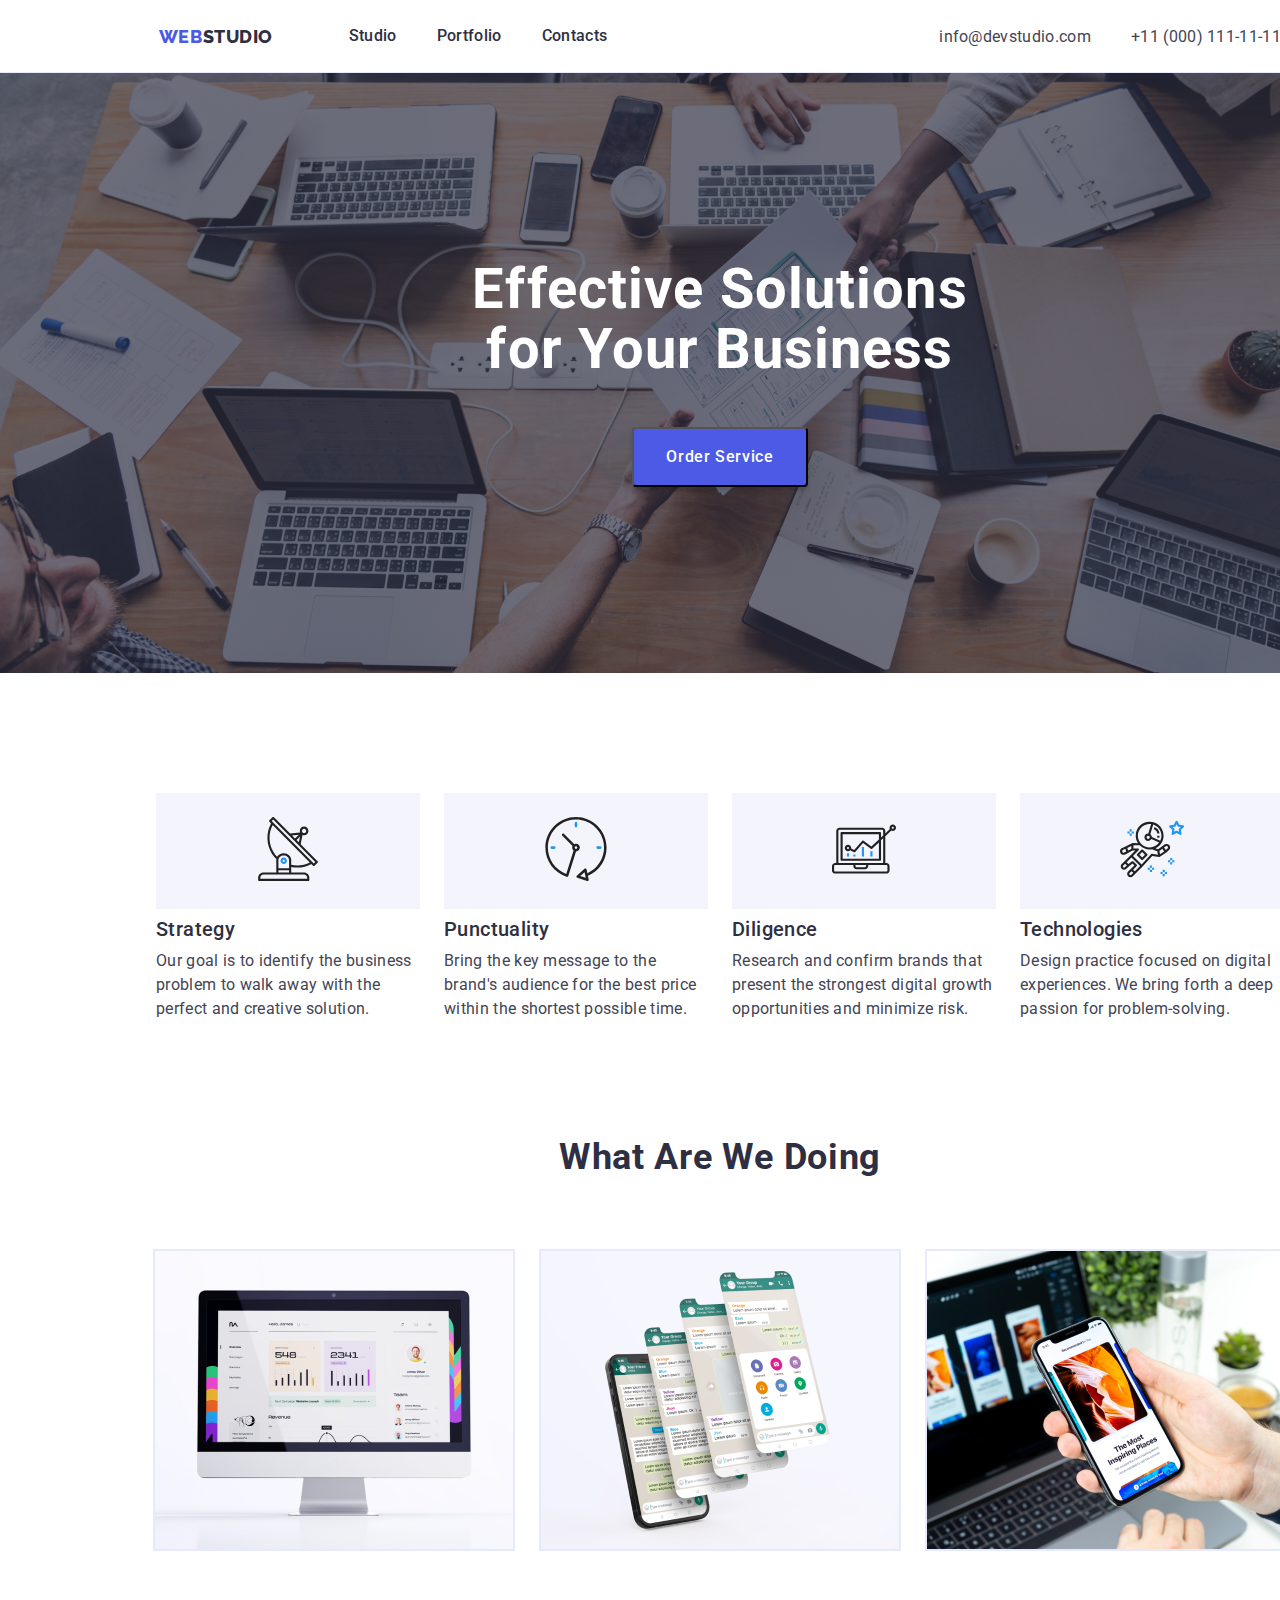
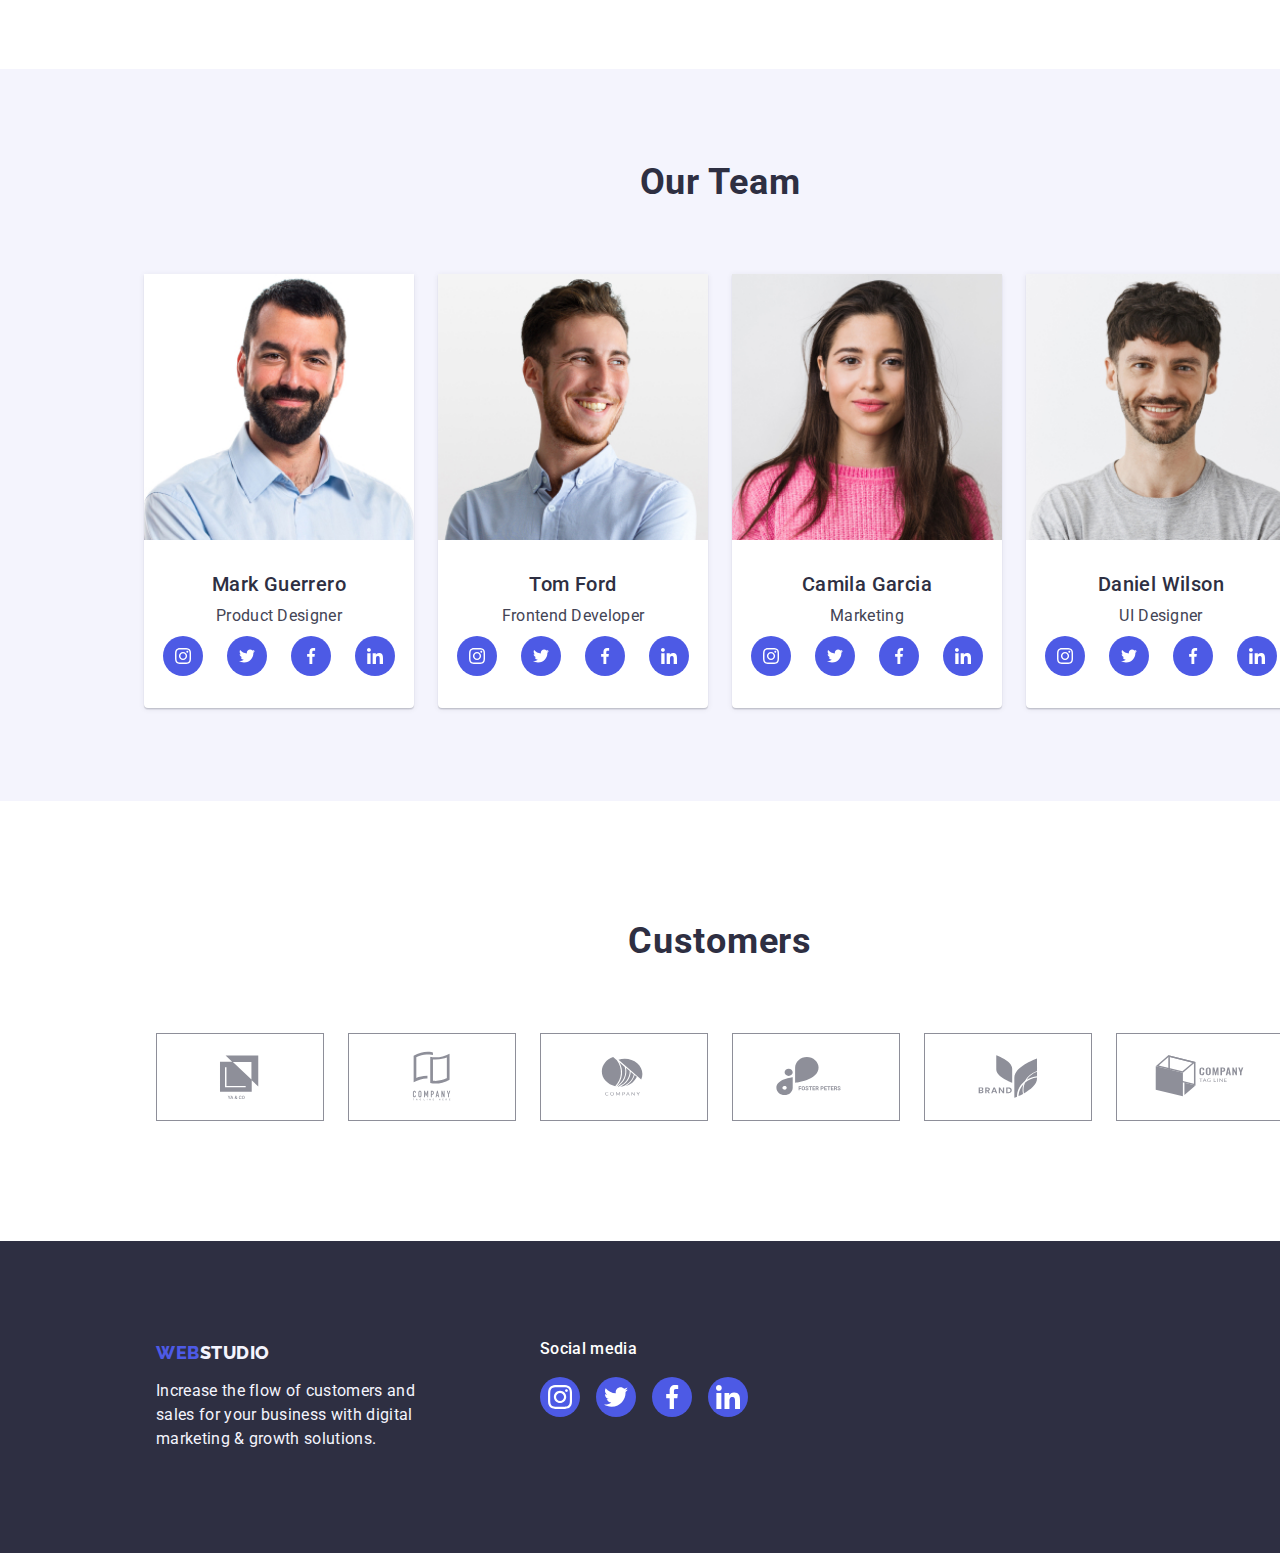
==== index.html @ db29e903 "Initial commit" ====
<!DOCTYPE html>
<html lang="en">
  <head>
    <meta charset="UTF-8" />
    <meta name="viewport" content="width=device-width, initial-scale=1.0" />
    <title>GoIT-homework-04</title>
    <link rel="preconnect" href="https://fonts.googleapis.com" />
    <link rel="preconnect" href="https://fonts.gstatic.com" crossorigin />
    <link
      href="https://fonts.googleapis.com/css2?family=Raleway:wght@800&family=Roboto:wght@400;500;700;900&display=swap"
      rel="stylesheet"
    />
    <link rel="stylesheet" href="./css/styles.css" />
  </head>

  <body class="container">
    <header class="topline">
      <h4>
        <a class="logo" href="https://Webstudio.com">
          <span class="web">web</span>studio
        </a>
      </h4>
      <section class="menu">
        <ul class="menu-nav">
          <li>
            <a class="tch" href="https://Webstudio/Studio.com">Studio</a>
          </li>
          <li>
            <a
              href="portfolio.html"
              class="tch"
              href="https://Webstudio/Portfolio.com"
              >Portfolio</a
            >
          </li>
          <li>
            <a
              class="tch"
              href="file:///C:/Project/goit-markup-hw-02/portfolio.html"
              >Contacts</a
            >
          </li>
        </ul>
      </section>
      <section class="contacts">
        <ul class="contacts-nav">
          <!--child 3-->
          <li>
            <a class="trh" href="mailto:info@devstudio.com"
              >info@devstudio.com</a
            >
          </li>
          <li>
            <a class="trh" href="tel:+110001111111">+11 (000) 111-11-11</a>
          </li>
        </ul>
      </section>
    </header>

    <main>
      <!-- hero -->
      <section class="hero-background">
        <h1 class="hero-title">Effective Solutions for Your Business</h1>
        <button class="btn" type="button">Order Service</button>
      </section>
      <!-- about -->
      <section class="first-section">
        <div class="feature">
          <ul class="feature-list">
            <li>
              <div class="first-section-icons">
                <svg width="64" height="64">
                  <use href="./images/icons.svg#antenna-1"></use>
                </svg>
              </div>
              <h3 class="feature-title">Strategy</h3>
            </li>
          </ul>
          <p class="feature-body">
            Our goal is to identify the business problem to walk away with the
            perfect and creative solution.
          </p>
        </div>

        <div class="feature">
          <ul class="feature-list">
            <li>
              <div class="first-section-icons">
                <svg width="64" height="64">
                  <use href="./images/icons.svg#clock-1"></use>
                </svg>
              </div>
              <h3 class="feature-title">Punctuality</h3>
            </li>
          </ul>
          <p class="feature-body">
            Bring the key message to the brand's audience for the best price
            within the shortest possible time.
          </p>
        </div>
        <div class="feature">
          <ul class="feature-list">
            <li>
              <div class="first-section-icons">
                <svg width="64" height="64">
                  <use href="./images/icons.svg#diagram-1"></use>
                </svg>
              </div>
              <h3 class="feature-title">Diligence</h3>
            </li>
          </ul>
          <p class="feature-body">
            Research and confirm brands that present the strongest digital
            growth opportunities and minimize risk.
          </p>
        </div>
        <div class="feature">
          <ul class="feature-list">
            <li>
              <div class="first-section-icons">
                <svg width="64" height="64">
                  <use href="./images/icons.svg#astronaut-1"></use>
                </svg>
              </div>
              <h3 class="feature-title">Technologies</h3>
            </li>
          </ul>
          <p class="feature-body">
            Design practice focused on digital experiences. We bring forth a
            deep passion for problem-solving.
          </p>
        </div>
      </section>

      <!-- services -->
      <section class="second-section">
        <h2>what are we doing</h2>
        <ul class="service">
          <li>
            <img
              src="images/desktop.jpg"
              alt="desktop switched on"
              width="360"
            />
          </li>

          <li>
            <img
              src="images/mobile-device.jpg"
              alt="mobile device"
              width="360"
            />
          </li>

          <li>
            <img
              src="images/device-on-hand.jpg"
              alt="mobile device on hand"
              width="360"
            />
          </li>
        </ul>
      </section>
      <!-- team -->
      <section class="third-section">
        <div class="team">
          <h2 class="team-title">our team</h2>
          <ul class="team-members">
            <!-- mark-guerrero -->
            <li class="team-card">
              <img
                src="images/mark-guerrero.jpg"
                alt=" Mark Guerrero"
                width="270"
              />
              <div class="card-content">
                <h3>Mark Guerrero</h3>
                <h4>Product Designer</h4>
                <div class="team-socials">
                  <a class="team-socials-icon">
                    <svg width="16" height="16">
                      <use href="./images/icons.svg#instagram-2"></use>
                    </svg>
                  </a>
                  <a class="team-socials-icon">
                    <svg width="16" height="16">
                      <use href="./images/icons.svg#twitter-1"></use>
                    </svg>
                  </a>
                  <a class="team-socials-icon">
                    <svg width="16" height="16">
                      <use href="./images/icons.svg#facebook-1"></use>
                    </svg>
                  </a>
                  <a class="team-socials-icon">
                    <svg width="16" height="16">
                      <use href="./images/icons.svg#linkedin-1"></use>
                    </svg>
                  </a>
                </div>
              </div>
            </li>
            <!-- tom-ford -->
            <li class="team-card">
              <img src="images/tom-ford.jpg" alt="Tom Ford" width="270" />
              <div class="card-content">
                <h3>Tom Ford</h3>
                <h4>Frontend Developer</h4>
                <div class="team-socials">
                  <a class="team-socials-icon">
                    <svg width="16" height="16">
                      <use href="./images/icons.svg#instagram-2"></use>
                    </svg>
                  </a>
                  <a class="team-socials-icon">
                    <svg width="16" height="16">
                      <use href="./images/icons.svg#twitter-1"></use>
                    </svg>
                  </a>
                  <a class="team-socials-icon">
                    <svg width="16" height="16">
                      <use href="./images/icons.svg#facebook-1"></use>
                    </svg>
                  </a>
                  <a class="team-socials-icon">
                    <svg width="16" height="16">
                      <use href="./images/icons.svg#linkedin-1"></use>
                    </svg>
                  </a>
                </div>
              </div>
            </li>
            <!-- camila-garcia -->
            <li class="team-card">
              <img
                src="images/camila-garcia.jpg"
                alt="Camila Garcia"
                width="270"
              />
              <div class="card-content">
                <h3>Camila Garcia</h3>
                <h4>Marketing</h4>
                <div class="team-socials">
                  <a class="team-socials-icon">
                    <svg width="16" height="16">
                      <use href="./images/icons.svg#instagram-2"></use>
                    </svg>
                  </a>
                  <a class="team-socials-icon">
                    <svg width="16" height="16">
                      <use href="./images/icons.svg#twitter-1"></use>
                    </svg>
                  </a>
                  <a class="team-socials-icon">
                    <svg width="16" height="16">
                      <use href="./images/icons.svg#facebook-1"></use>
                    </svg>
                  </a>
                  <a class="team-socials-icon">
                    <svg width="16" height="16">
                      <use href="./images/icons.svg#linkedin-1"></use>
                    </svg>
                  </a>
                </div>
              </div>
            </li>
            <!-- daniel-wilson -->
            <li class="team-card">
              <img
                src="images/daniel-wilson.jpg"
                alt="Daniel Wilson"
                width="270"
              />
              <div class="card-content">
                <h3>Daniel Wilson</h3>
                <h4>UI Designer</h4>
                <div class="team-socials">
                  <a class="team-socials-icon">
                    <svg width="16" height="16">
                      <use href="./images/icons.svg#instagram-2"></use>
                    </svg>
                  </a>
                  <a class="team-socials-icon">
                    <svg width="16" height="16">
                      <use href="./images/icons.svg#twitter-1"></use>
                    </svg>
                  </a>
                  <a class="team-socials-icon">
                    <svg width="16" height="16">
                      <use href="./images/icons.svg#facebook-1"></use>
                    </svg>
                  </a>
                  <a class="team-socials-icon">
                    <svg width="16" height="16">
                      <use href="./images/icons.svg#linkedin-1"></use>
                    </svg>
                  </a>
                </div>
              </div>
            </li>
          </ul>
        </div>
      </section>

      <section class="fourth-section">
        <h2>Customers</h2>
        <ul class="client-list">
          <li>
            <a class="client-icon">
              <svg width="104" height="56">
                <use href="./images/icons.svg#Logo-6"></use>
              </svg>
            </a>
          </li>
          <li>
            <a class="client-icon">
              <svg width="104" height="56">
                <use href="./images/icons.svg#Logo-4"></use>
              </svg>
            </a>
          </li>
          <li>
            <a class="client-icon">
              <svg width="104" height="56">
                <use href="./images/icons.svg#Logo-5"></use>
              </svg>
            </a>
          </li>
          <li>
            <a class="client-icon">
              <svg width="104" height="56">
                <use href="./images/icons.svg#Logo-2"></use>
              </svg>
            </a>
          </li>
          <li>
            <a class="client-icon">
              <svg width="104" height="56">
                <use href="./images/icons.svg#Logo"></use>
              </svg>
            </a>
          </li>
          <li>
            <a class="client-icon">
              <svg width="104" height="56">
                <use href="./images/icons.svg#Logo-1"></use>
              </svg>
            </a>
          </li>
        </ul>
      </section>
    </main>

    <footer class="footer-background">
      <div class="footer-textbox">
        <h4>
          <a class="footer-logo" href="https://Webstudio.com"
            ><span class="web">web</span>studio</a
          >
        </h4>
        <p class="footer-text">
          Increase the flow of customers and sales for your business with
          digital marketing & growth solutions.
        </p>
      </div>
      <div class="footer-social">
        <p class="social-text">Social media</p>
        <div class="footer-socials">
          <a class="footer-socials-icon">
            <svg width="24" height="24">
              <use href="./images/icons.svg#instagram-2"></use>
            </svg>
          </a>
          <a class="footer-socials-icon">
            <svg width="24" height="24">
              <use href="./images/icons.svg#twitter-1"></use>
            </svg>
          </a>
          <a class="footer-socials-icon">
            <svg width="24" height="24">
              <use href="./images/icons.svg#facebook-1"></use>
            </svg>
          </a>
          <a class="footer-socials-icon">
            <svg width="24" height="24">
              <use href="./images/icons.svg#linkedin-1"></use>
            </svg>
          </a>
        </div>
      </div>
    </footer>
  </body>
</html>
---- css/styles.css ----
:root {
  --navy-blue: rgba(46, 47, 66, 1);
  --iris: rgba(77, 90, 229, 1);
  --white: rgba(255, 255, 255, 1);
  --cloud: rgba(244, 244, 253, 1);
  --slate: rgba(67, 68, 85, 1);
  --cornflower: rgba(231, 233, 252, 1);
  --ocean: rgba(64, 75, 191, 1);
  --grey: rgba(46, 47, 66, 0.7);
  --light-slate: rgba(142, 143, 153, 1);
  --green: rgba(49, 208, 170, 1);
}
/* GENERAL */
.container {
  font-family: "Roboto", sans-serif;
  color: var(--navy-blue);
  width: 1440px;
  margin: 0 auto;
}

body {
  margin: 0;
  padding: 0;
}

a {
  text-decoration: none;
}

li {
  list-style: none;
}

ul {
  display: inline-flex;
  padding: 0;
}

/* Header Styles */
.topline {
  /* LAYOUT */
  display: flex;
  /* width: 1440px; */
  height: 72px;
  justify-content: center;
  align-items: center;
  flex-shrink: 0;
  /* STYLE */
  border-bottom: 1px solid var(--cornflower);
  background: var(--white);
  box-shadow: 0px 1px 6px 0px rgba(46, 47, 66, 0.08),
    0px 1px 1px 0px rgba(46, 47, 66, 0.16),
    0px 2px 1px 0px rgba(46, 47, 66, 0.08);
}

/* Logo Styles */
.logo {
  /* layout */
  display: inline-flex;
  height: 24px;
  align-items: center;
  flex-shrink: 0;
  margin: 25.5px 76px 25.5px 156px;
  text-decoration: none;
  /* style */
  font-family: Raleway;
  color: var(--navy-blue);
  font-size: 18px;
  font-weight: 800;
  line-height: 21px;
  letter-spacing: 0.54px;
  text-transform: uppercase;
}

.web {
  color: var(--iris, #4d5ae5);
}

a:hover,
a:focus,
a:active {
  color: var(--iris);
}

/* Menu Navigation Styles */
.menu-nav {
  /* font-family: Roboto; */
  /* display: inline-flex; */
  /* align-items: flex-start; */
  gap: 40px;
  margin: 24px 332px 24px 0;
}

.menu-nav .tch {
  color: var(--navy-blue);
  font-size: 16px;
  font-style: normal;
  font-weight: 500;
  line-height: 24px;
  letter-spacing: 0.32px;
}

.tch:hover,
/* .tch:focus, */
.tch:active,
.trh:hover,
/* .trh:focus, */
.trh:active {
  color: var(--iris);
}

.contacts-nav {
  /* font-family: Roboto; */
  /* align-items: flex-end; */
  gap: 40px;
  font-size: 16px;
  /* font-weight: 400; */
  /* line-height: 24px; */
  letter-spacing: 0.32px;
  margin: 24px 156px 24px 0px;
}

.trh {
  color: var(--slate);
}
/* END OF HEADER STYLES */

/* HERO STYLES */
.hero-background {
  margin: 0;
  padding: 0;
}
.hero-background {
  display: flex;
  flex-direction: column;
  justify-content: center;
  align-items: center;
  height: 600px;
  background-image: linear-gradient(
      to bottom,
      rgba(46, 47, 66, 0.7),
      rgba(46, 47, 66, 0.7)
    ),
    url("../images/people-office.jpg");
  /* background-color: var(--grey); */
  text-align: center;
}

.hero-title {
  /* layout */
  width: 496px;
  margin-top: 0;
  margin-bottom: 48px;
  /* style */
  color: var(--white);
  font-size: 56px;
  /* font-style: normal; */
  font-weight: 700;
  line-height: 60px;
  letter-spacing: 1.12px;
}

.btn {
  display: inline-flex;
  padding: 16px 32px;
  align-items: flex-start;
  gap: 10px;
  /* styles */
  border-radius: 4px;
  background: var(--iris);
  box-shadow: 0px 4px 4px 0px rgba(0, 0, 0, 0.15);
  color: var(--white);
  font-family: Roboto;
  font-size: 16px;
  font-style: normal;
  font-weight: 500;
  line-height: 24px;
  letter-spacing: 0.64px;
}

.btn:hover,
.btn:active,
.btn:focus {
  background-color: var(--ocean);
  color: var(--white);
}

/* SECTION 1 */
.first-section {
  display: flex;
  width: 1128px;
  height: 224px;
  flex-shrink: 0;
  margin: 120px 156px;
  gap: 24px;
}
.first-section-icons {
  background-color: var(--cloud);
  text-align: center;
  padding: 24px 100px;
}
.feature {
  display: flex;
  width: 264px;
  justify-content: right;
  flex-direction: column;
  gap: 8px;
}

h3,
p,
.feature-list {
  margin: 0;
  padding: 0;
}

.feature-title {
  /* Header 3 */
  display: flex;
  justify-content: left;
  font-family: Roboto;
  font-size: 20px;
  font-style: normal;
  font-weight: 500;
  line-height: 24px; /* 120% */
  letter-spacing: 0.4px;
  margin-top: 8px;
  /* width: 264px; */
}

.feature-body {
  /* Header 3 */
  color: var(--slate, #434455);
  font-size: 16px;
  font-style: normal;
  font-weight: 400;
  line-height: 24px; /* 150% */
  letter-spacing: 0.32px;
  width: 264px;
}

/* section 2 */
.second-section {
  width: 1128px;
  height: 412px;
  flex-shrink: 0;
  margin: 120px 156px;
}

h2 {
  color: var(--navy-blue, #2e2f42);
  text-align: center;
  /* Header 2 */
  font-size: 36px;
  font-style: normal;
  font-weight: 700;
  line-height: 40px; /* 111.111% */
  letter-spacing: 0.72px;
  text-transform: capitalize;
  margin: 0 0 72px;
}

.service {
  display: flex;
  justify-content: center;
  list-style: none; /* Remove default list styles */
  gap: 24px;
  padding: 0;
  margin: 0;
}
.service li img {
  border: 1px solid var(--cornflower, #e7e9fc);
  /* background: url(<path-to-image>), lightgray -72.845px -19px / 144.444% 112.667% no-repeat; */
}

.feature-list li {
  text-align: center;
}

.third-section {
  display: flex;
  flex-direction: column; /* Stack items vertically */
  justify-content: center; /* Vertically center items */
  /* style */
  height: 732px;
  flex-shrink: 0;
  background: var(--cloud, #f4f4fd);
}

.team-members {
  display: flex;
  justify-content: center;
  list-style: none; /* Remove default list styles */
  gap: 24px;
  padding: 0;
  margin: 0;
}

.team-card {
  /* layout */
  display: inline-flex;
  padding-bottom: 0px;
  flex-direction: column;
  justify-content: center;
  align-items: center;
  /* style */
  border-radius: 0px 0px 4px 4px;
  background: var(--white, #fff);
  box-shadow: 0px 2px 1px 0px rgba(46, 47, 66, 0.08),
    0px 1px 1px 0px rgba(46, 47, 66, 0.16),
    0px 1px 6px 0px rgba(46, 47, 66, 0.08);
}

.team-card li img {
  margin: 0;
  padding: 0;
}

.card-content {
  display: flex;
  width: 232px;
  flex-direction: column;
  justify-content: center;
  align-items: center;
  gap: 8px;
  margin: 32px 0;
}

.card-content h3 {
  text-align: center;
  /* Header 3 */
  font-size: 20px;
  font-style: normal;
  font-weight: 500;
  line-height: 24px; /* 120% */
  letter-spacing: 0.4px;
}
.card-content h4 {
  color: var(--slate, #434455);
  text-align: center;
  font-family: Roboto;
  font-size: 16px;
  font-style: normal;
  font-weight: 400;
  line-height: 24px; /* 150% */
  letter-spacing: 0.32px;
  margin: 0;
  padding: 0;
}

.team-socials {
  display: inline-flex;
  gap: 24px;
}
.team-socials-icon {
  display: inline-flex;
  justify-content: center;
  align-items: center;
  width: 40px;
  height: 40px;
  border-radius: 50%;
  background-color: var(--iris);
}

.team-socials-icon svg {
  fill: var(--white);
}

.team-socials-icon:hover,
.team-socials-icon:focus {
  background-color: var(--green);
}

/* CLIENTS STYLING */
.fourth-section {
  margin: 120px 0;
}
.fourth-section h2 {
  margin-bottom: 72px;
}

.client-list {
  margin: 0;
  display: flex;
  justify-content: center;
  gap: 24px;
}

.client-icon {
  display: flex;
  justify-content: center;
  align-items: center;
  border: 1px solid #8e8f99;
  padding: 0;
  margin: 0;
  width: 166px;
  height: 86px;
}

.client-icon svg {
  fill: #8e8f99;
}

.client-icon:hover,
.client-icon:focus {
  border-color: var(--iris);
}

.client-icon:hover svg,
.client-icon:focus svg {
  fill: var(--iris);
}

/* FOOTER STYLES */
.footer-background {
  display: flex;
  justify-content: left;
  align-items: center;
  height: 312px;
  flex-shrink: 0;
  background-color: var(--navy-blue);
  color: var(--cloud);
}

.footer-logo {
  font-family: Raleway;
  font-size: 18px;
  font-weight: 800;
  line-height: 21px;
  letter-spacing: 0.54px;
  text-decoration: none;
  color: inherit;
  text-transform: uppercase;
}

.footer-logo:focus,
.footer-logo:active,
.footer-logo:hover {
  color: var(--iris);
}

.footer-textbox {
  display: flex;
  flex-direction: column;
  width: 264px;
  height: 112px;
  gap: 16px;
  padding: 0;
  margin-top: 101.5px;
  margin-bottom: 100px;
  margin-left: 156px;
  margin-right: 120px;
}

.footer-text {
  color: var(--cloud);
  font-size: 16px;
  line-height: 24px; /* 150% */
  letter-spacing: 0.32px;
  margin: 0;
  margin-bottom: 100px;
}

.footer-socials {
  display: inline-flex;
  gap: 16px;
}
.footer-socials-icon {
  display: inline-flex;
  justify-content: center;
  align-items: center;
  width: 40px;
  height: 40px;
  border-radius: 50%;
  background-color: var(--iris);
  margin-bottom: 132px;
}

.footer-socials-icon svg {
  fill: var(--white);
}

.footer-socials-icon:hover,
.footer-socials-icon:focus {
  background-color: var(--green);
}

.footer-socials {
  width: 208px;
  height: 80px;
  gap: 16px;
  padding: 0;
  margin: 0;
}
.social-text {
  color: var(--white);
  font-weight: 500;
  line-height: 24px;
  letter-spacing: 0.32px;
  margin-bottom: 16px;
}

footer h4 {
  margin: 0;
  padding: 0;
}
/* END OF FOOTER STYLES */

/* PORTFOLIO STYLES */
.filters {
  display: inline-flex;
  align-items: flex-start;
  gap: 24px;
  margin: 96px 427px 72px;
}

.filter-btn {
  display: flex;
  padding: 12px 24px;
  align-items: flex-start;
  text-wrap: nowrap;
  border-radius: 4px;
  border-color: var(--ocean);
  background: var(--ocean);
  box-shadow: 0px 2px 2px 0px rgba(0, 0, 0, 0.12),
    0px 2px 1px 0px rgba(0, 0, 0, 0.08), 0px 3px 1px 0px rgba(0, 0, 0, 0.1);
  gap: 10px;
  color: var(--white);
  background-color: var(--iris);
  text-align: center;
  font-family: Roboto;
  font-size: 16px;
  font-weight: 500;
  line-height: 24px;
  letter-spacing: 0.64px;
}

.filter-btn:hover,
.filter-btn:active,
.filter-btn:focus {
  background-color: var(--cloud);
  border-color: var(--cornflower);
  box-shadow: 0px 2px 2px 0px rgba(0, 0, 0, 0.12),
    0px 2px 1px 0px rgba(0, 0, 0, 0.08), 0px 3px 1px 0px rgba(0, 0, 0, 0.1);
  color: var(--iris);
}

.project-card {
  display: flex;
  width: 360px;
  height: 420px;
  padding-bottom: 0px;
  flex-direction: column;
  align-items: flex-start;
  gap: 32px;
  flex-shrink: 0;
  border: 1px solid var(--cornflower);
  background: var(--white);
}

.project-card h3 {
  color: var(--navy-blue);
  font-size: 20px;
  font-weight: 500;
  line-height: 24px;
  letter-spacing: 0.4px;
}

.project-card p {
  color: var(--slate);
  font-size: 16px;
  line-height: 24px;
  letter-spacing: 0.32px;
}

.project-card-content {
  display: flex;
  margin: 0;
  width: 328px;
  padding: 0px 16px;
  flex-direction: column;
  justify-content: center;
  align-items: flex-start;
  gap: 8px;
  align-self: stretch;
}

.one,
.two,
.three {
  width: 1128px;
  height: 420px;
  flex-shrink: 0;
  gap: 24px;
  margin-left: 156px;
}

.three {
  margin-bottom: 120px;
}
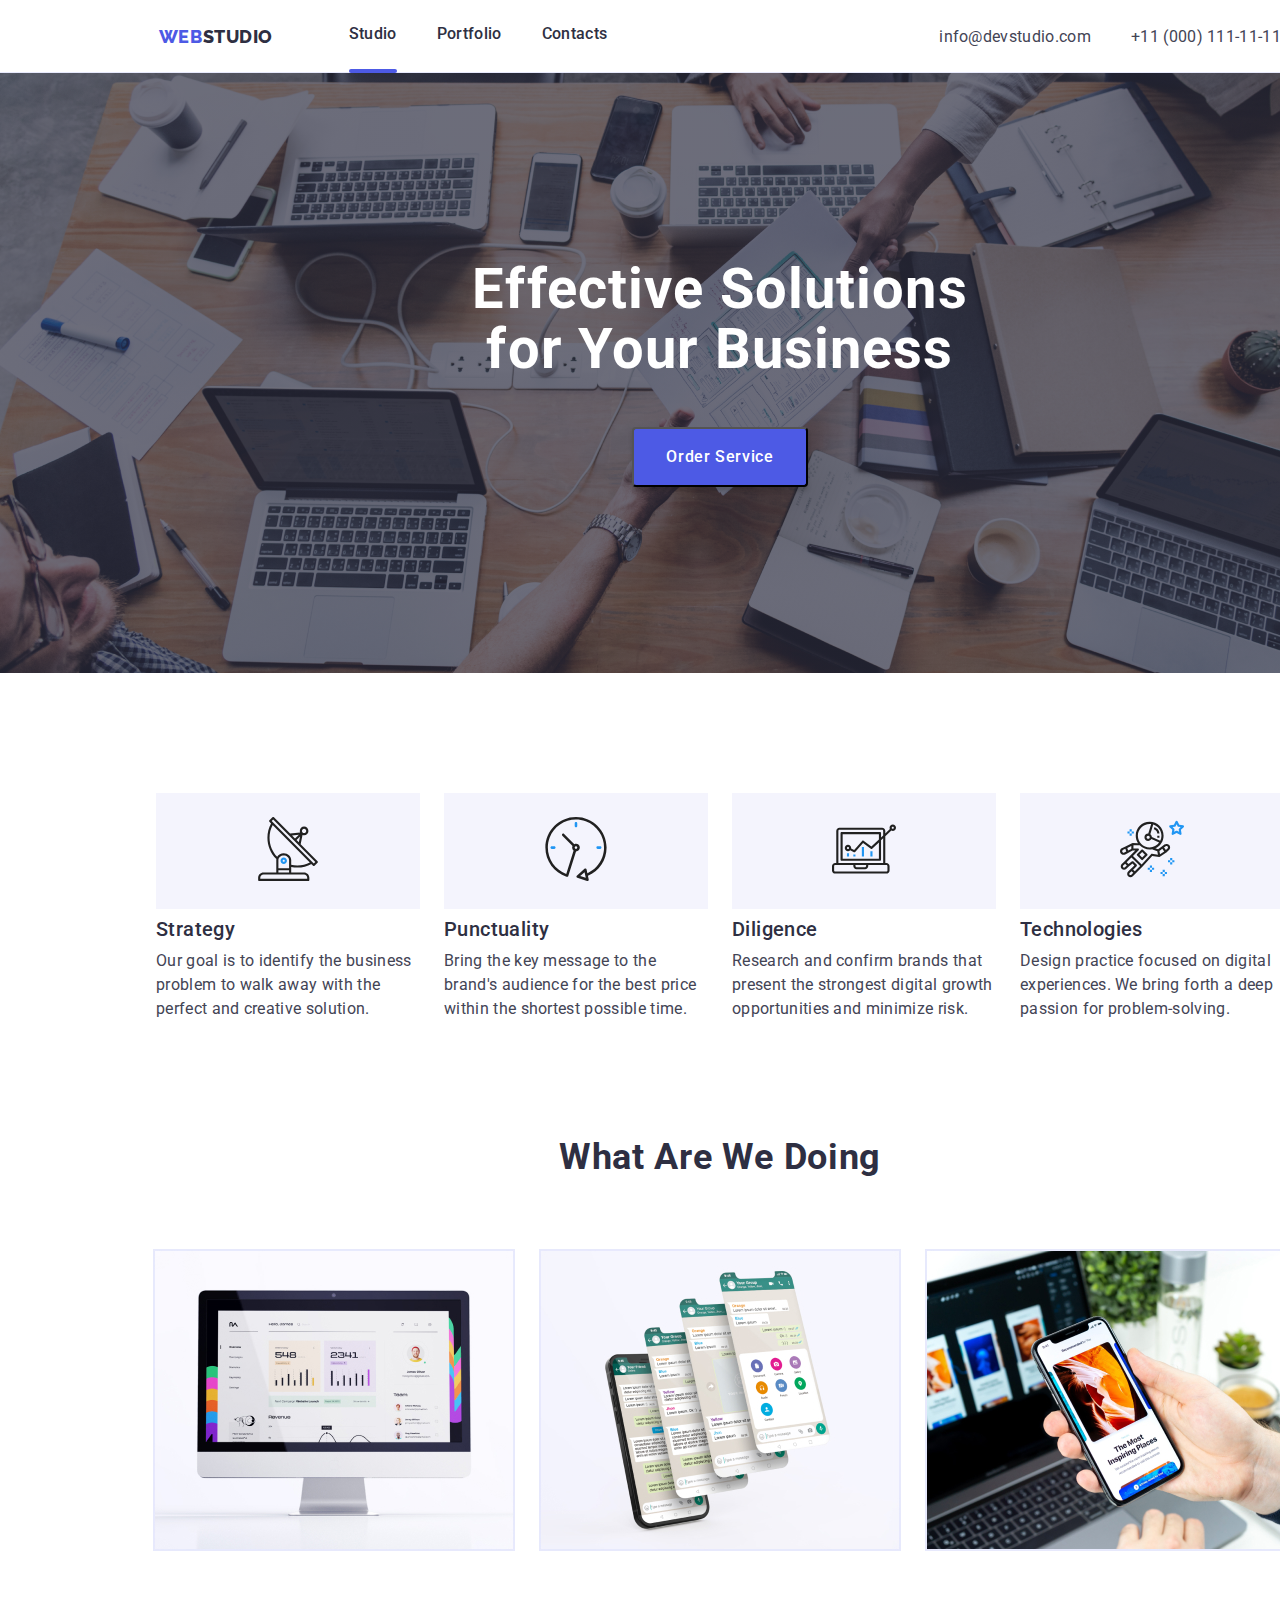
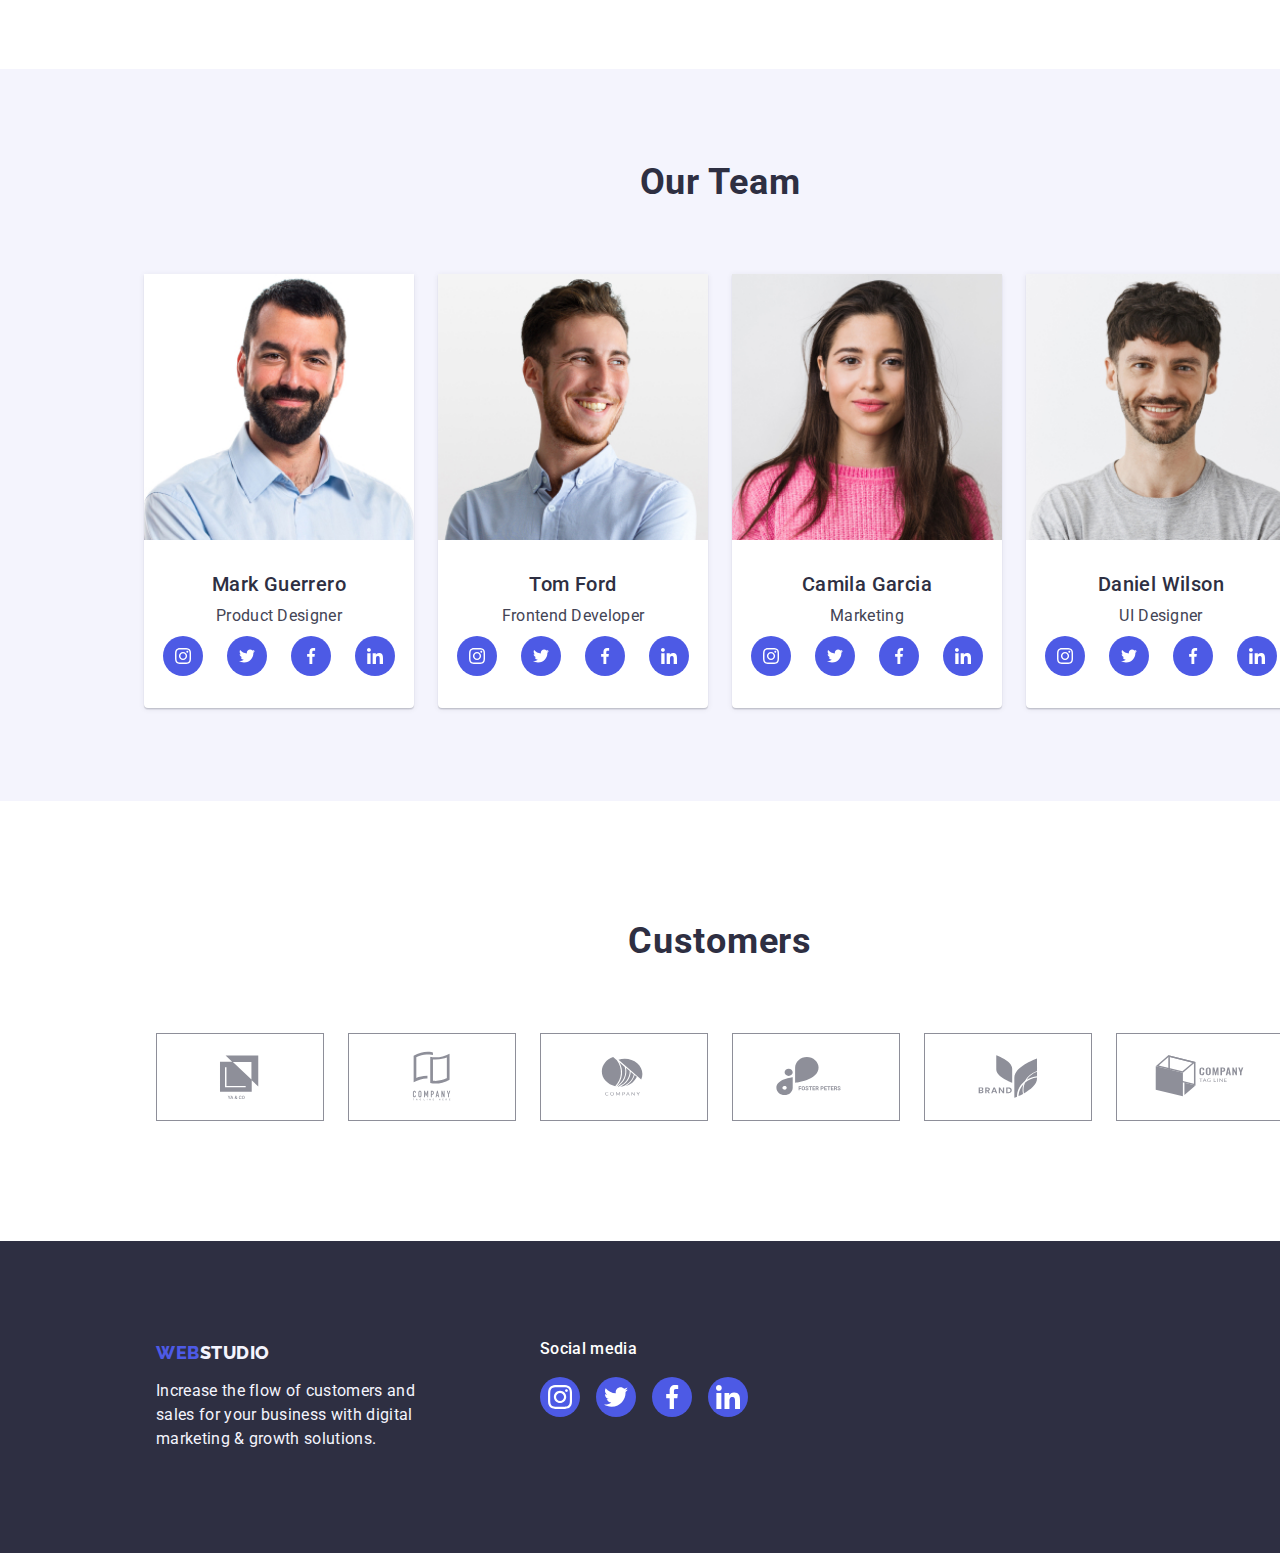
==== commit c09f4bd8: "Final" ====
--- a/index.html
+++ b/index.html
@@ -23,15 +23,10 @@
       <section class="menu">
         <ul class="menu-nav">
           <li>
-            <a class="tch" href="https://Webstudio/Studio.com">Studio</a>
-          </li>
-          <li>
-            <a
-              href="portfolio.html"
-              class="tch"
-              href="https://Webstudio/Portfolio.com"
-              >Portfolio</a
-            >
+            <a class="tch active" href="index.html">Studio</a>
+          </li>
+          <li>
+            <a href="portfolio.html" class="tch">Portfolio</a>
           </li>
           <li>
             <a
@@ -61,7 +56,18 @@
       <!-- hero -->
       <section class="hero-background">
         <h1 class="hero-title">Effective Solutions for Your Business</h1>
-        <button class="btn" type="button">Order Service</button>
+        <button type="button" class="btn" data-modal-open>Order Service</button>
+        <div class="backdrop is-hidden" data-modal>
+          <div class="modal">
+            <div class="modal-content">
+              <button type="button" class="modal-close-btn" data-modal-close>
+                <svg width="18" height="18">
+                  <use href="./images/icons.svg#close"></use>
+                </svg>
+              </button>
+            </div>
+          </div>
+        </div>
       </section>
       <!-- about -->
       <section class="first-section">
@@ -389,5 +395,6 @@
         </div>
       </div>
     </footer>
+    <script src="./js/modal.js"></script>
   </body>
 </html>
--- a/css/styles.css
+++ b/css/styles.css
@@ -9,6 +9,7 @@
   --grey: rgba(46, 47, 66, 0.7);
   --light-slate: rgba(142, 143, 153, 1);
   --green: rgba(49, 208, 170, 1);
+  --dairy: rgba(252, 252, 252, 1);
 }
 /* GENERAL */
 .container {
@@ -79,7 +80,22 @@
 a:hover,
 a:focus,
 a:active {
-  color: var(--iris);
+  color: var(--ocean);
+}
+
+.active {
+  color: var(--ocean);
+}
+
+.active::after {
+  content: " ";
+  display: block;
+  height: 4px;
+  width: 100%;
+  border-radius: 2px;
+  background-color: var(--iris);
+  position: relative;
+  top: 23px;
 }
 
 /* Menu Navigation Styles */
@@ -183,6 +199,56 @@
 .btn:focus {
   background-color: var(--ocean);
   color: var(--white);
+}
+
+.modal {
+  background-color: rgba(0, 0, 0, 0.4);
+  position: fixed;
+  top: 0;
+  left: 0;
+  width: 100%;
+  height: 100%;
+  display: flex;
+  align-items: center;
+  justify-content: center;
+  transition: opacity 250ms cubic-bezier(0.4, 0, 0.2, 1);
+}
+
+.modal-content {
+  width: 408px;
+  height: 584px;
+  background-color: var(--dairy);
+  border-radius: 4px;
+  box-shadow: 0px 2px 1px 0px rgba(0, 0, 0, 0.2),
+    0px 1px 3px 0px rgba(0, 0, 0, 0.12), 0px 1px 1px 0px rgba(0, 0, 0, 0.14);
+  padding: 24px;
+}
+
+.is-hidden {
+  pointer-events: none;
+  opacity: 0;
+}
+
+.modal-close-btn {
+  border-radius: 100%;
+  border: 1px solid rgba(0, 0, 0, 0.1);
+  background-color: var(--cornflower);
+  width: 24px;
+  height: 24px;
+  color: var(--navy-blue);
+  margin-left: auto;
+  display: block;
+  transition: fill 250ms cubic-bezier(0.4, 0, 0.2, 1),
+    border 250ms cubic-bezier(0.4, 0, 0.2, 1);
+  cursor: pointer;
+  display: flex;
+  align-items: center;
+  justify-content: center;
+}
+
+.modal-close-btn:hover {
+  fill: currentColor;
+  border: 1px solid currentColor;
 }
 
 /* SECTION 1 */
@@ -573,6 +639,42 @@
   letter-spacing: 0.32px;
 }
 
+.project-card:hover .project-card-image-caption {
+  opacity: 1;
+  transform: translateY(0);
+}
+
+.project-card {
+  overflow: hidden;
+}
+
+.project-card-image {
+  position: relative;
+  overflow: hidden;
+}
+
+.project-card-image-caption {
+  position: absolute;
+  background-color: var(--iris);
+  /* color: white; */
+  width: 100%;
+  height: 100%;
+  top: 0;
+  left: 0;
+  opacity: 0;
+  transform: translateY(100%);
+  transition: transform 0.5s cubic-bezier(0.4, 0, 0.2, 1);
+}
+
+.project-card-image-caption p {
+  padding: 40px 32px;
+  color: var(--cloud);
+  font-family: Roboto;
+  font-size: 16px;
+  line-height: 24px;
+  letter-spacing: 0.32px;
+}
+
 .project-card-content {
   display: flex;
   margin: 0;
